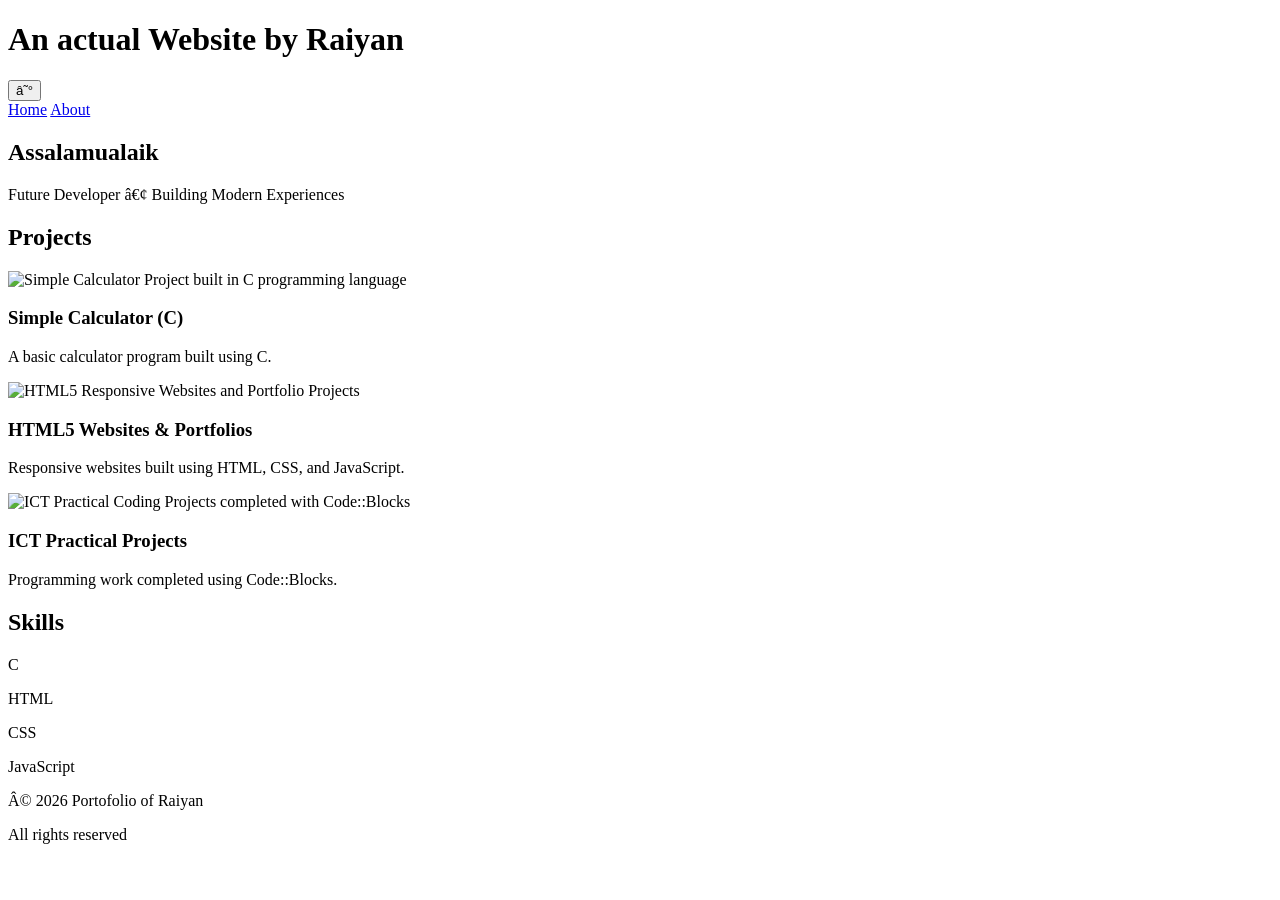
==== index.html @ a800b64b "Update index.html" ====
<!DOCTYPE html>
<html lang="en" style="scroll-behavior: smooth;>

  <head>
  <title>Portofolio of Raiyan | Home</title>
  
  <meta charset="UTF-8">
  
  <meta name="viewport" content="width=device-width, initial-scale=1.0">
  <meta name="google-site-verification" content="VRFyJ9jwSTkOz2XNoEHQQC7KIbP35BR7NeIlPm0Ntqk" />
  <meta name="msvalidate.01" content="E0E88FC212C81E618DA29B04C249A5FD" /> 
  <meta name="description" content="Portfolio of MD.Raiyan Sazid Khan - A future developer and programmer.">
  <meta name="keywords" content="website, portfolio, portfolio-website, portfolio-site, html-css-javascript, portfolio-page, portfolio-project, portofolio-of-raiyan, portofolio-of-md-raiyan-sazid-khan, md-raiyan-sazid-khan, raiyan, raiyan-sazid, md-raiyan, portofolio-of-aiyan, raiyan-sazid-khan">
  <meta name="author" content="MD.Raiyan Sazid Khan">
  <meta name="twitter:card" content="summary_large_image">
  <meta name="twitter:title" content="MD.Raiyan Sazid Khan - Portfolio Website">
  <meta name="twitter:description" content="Portofolio of MD. Raiyan Sazid Khan.">
  <meta name="twitter:image" content="https://wasdr1.github.io/Portofolio-of-Raiyan/banner.jpg">
  <meta name="robots" content="index, follow">
  <meta name="language" content="English">

  <meta property="og:image" content="https://wasdr1.github.io/Portofolio-of-Raiyan/banner.jpg">
  <meta property="og:title" content="MD.Raiyan Sazid Khan - Portfolio Website">
  <meta property="og:description" content="Explore the portfolio of MD.Raiyan Sazid Khan.">
  <meta property="og:type" content="website">
  <meta property="og:url" content="https://wasdr1.github.io/Portofolio-of-Raiyan/">

  <link rel="canonical" href="https://wasdr1.github.io/Portofolio-of-Raiyan/">
  <link rel="apple-touch-icon" sizes="180x180" href="apple-touch-icon.png">
  <link rel="icon" type="image/png" sizes="32x32" href="favicon-32x32.png">
  <link rel="icon" type="image/png" sizes="16x16" href="favicon-16x16.png">
  <link rel="icon" type="image/x-icon" href="favicon.ico">
  <link rel="manifest" href="site.webmanifest">
  <link rel="stylesheet" href="style.css">

  <script src="https://cdn.jsdelivr.net/npm/particles.js@2.0.0/particles.min.js"></script>

  <style>
    .particles-loader,
    .particles-fallback {
      position: fixed;
      right: 12px;
      bottom: 12px;
      background: rgba(0,0,0,0.6);
      color: #fff;
      padding: 6px 10px;
      font-size: 13px;
      border-radius: 8px;
      z-index: 10001;
      backdrop-filter: blur(6px);
    }
    .particles-loader { display: none; }
    .particles-loader[aria-hidden="false"] { display: block; }
    .particles-fallback { display: none; }
    .particles-fallback[aria-hidden="false"] { display: block; }
  </style>
</head>
<body>

<div id="loader">
  <div class="spinner"></div>
</div>

<div id="particles-js"></div>
<div id="particles-loader" class="particles-loader" aria-hidden="true" hidden>loading…</div>
<div id="particles-fallback" class="particles-fallback" aria-hidden="true" hidden>Background unavailable</div>

<header class="header glass">
  <h1 class="logo">An actual Website by Raiyan</h1>

  <button class="menu-toggle" aria-expanded="false" aria-controls="nav" onclick="toggleMenu()">☰</button>

  <nav id="nav">
    <a href="index.html">Home</a>
    <a href="about.html">About</a>
  </nav>
</header>

<section class="hero reveal active">
  <h2 class="neon"><span id="typing">Assalamualaikum, I'm Raiyan</span></h2>
  <p>Future Developer • Building Modern Experiences</p>
</section>

<section class="content reveal active">
  <h2>Projects</h2>
  <div class="cards">

    <div class="card glass tilt">
      <img src="SimpleCalculatorUsingC.jpg" class="project-img" alt="Simple Calculator Project built in C programming language">
      <h3>Simple Calculator (C)</h3>
      <p>A basic calculator program built using C.</p>
    </div>

    <div class="card glass tilt">
      <img src="HTML5WebsiteSample.jpg" class="project-img" alt="HTML5 Responsive Websites and Portfolio Projects">
      <h3>HTML5 Websites & Portfolios</h3>
      <p>Responsive websites built using HTML, CSS, and JavaScript.</p>
    </div>

    <div class="card glass tilt">
      <img src="ICTpracticalcoding.jpg" class="project-img" alt="ICT Practical Coding Projects completed with Code::Blocks">
      <h3>ICT Practical Projects</h3>
      <p>Programming work completed using Code::Blocks.</p>
    </div>

  </div>
</section>

<section class="content reveal">
  <h2>Skills</h2>

  <div class="skill">
    <p>C</p>
    <div class="bar"><div class="progress" data-width="64.8%"></div></div>
  </div>
  
  <div class="skill">
    <p>HTML</p>
    <div class="bar"><div class="progress" data-width="54.6%"></div></div>
  </div>

  <div class="skill">
    <p>CSS</p>
    <div class="bar"><div class="progress" data-width="16.9%"></div></div>
  </div>

  <div class="skill">
    <p>JavaScript</p>
    <div class="bar"><div class="progress" data-width="28.5%"></div></div>
  </div>

</section>

<footer>
  <p>© 2026 Portofolio of Raiyan</p>
  <p>All rights reserved</p>
</footer>

<script src="script.js" defer></script>
</body>
</html>
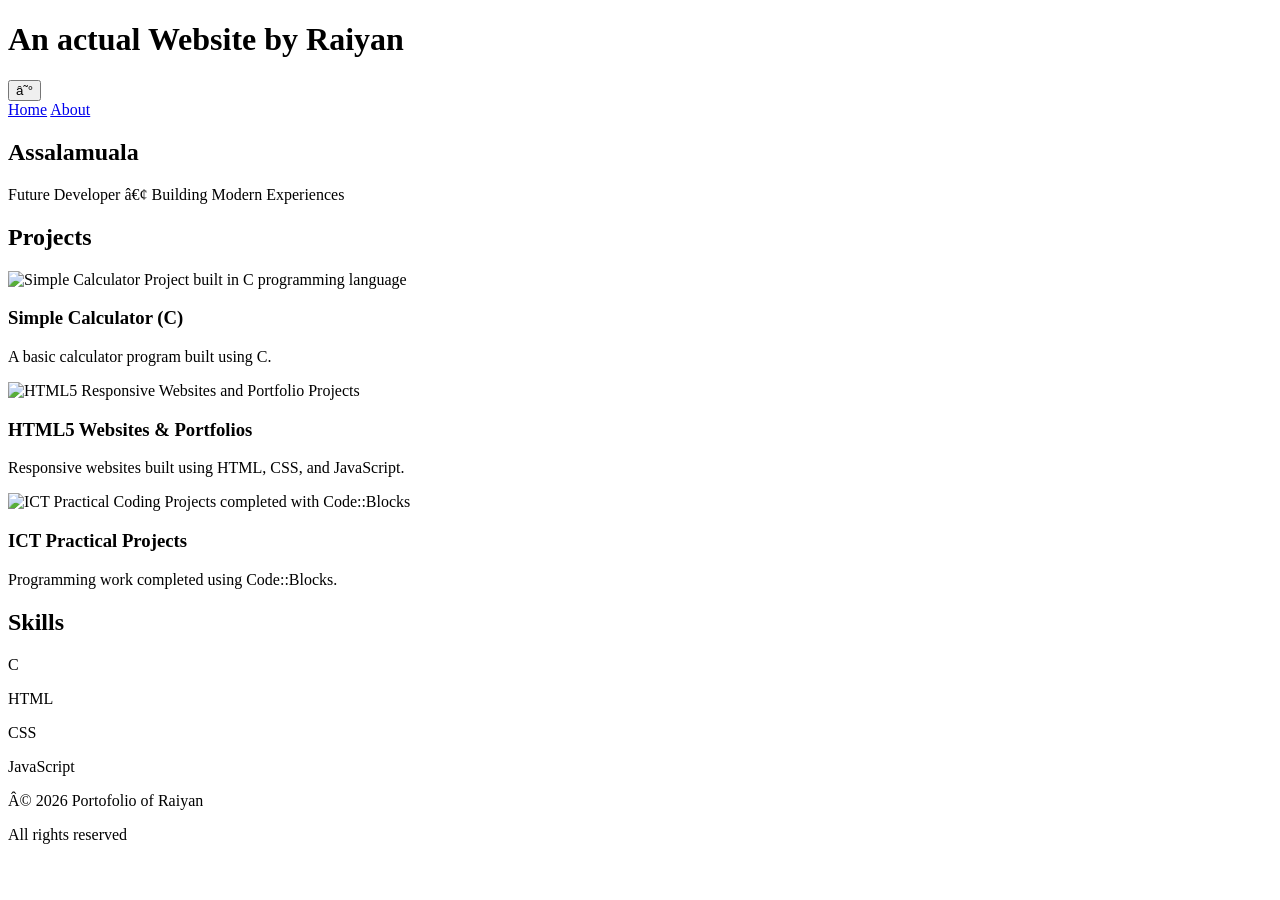
==== commit 3eb0e0a7: "Update index.html" ====
--- a/index.html
+++ b/index.html
@@ -7,8 +7,9 @@
   <meta charset="UTF-8">
   
   <meta name="viewport" content="width=device-width, initial-scale=1.0">
-  <meta name="google-site-verification" content="VRFyJ9jwSTkOz2XNoEHQQC7KIbP35BR7NeIlPm0Ntqk" />
-  <meta name="msvalidate.01" content="E0E88FC212C81E618DA29B04C249A5FD" /> 
+  
+  <meta name="google-site-verification" content="VRFyJ9jwSTkOz2XNoEHQQC7KIbP35BR7NeIlPm0Ntqk"/>
+  
   <meta name="description" content="Portfolio of MD.Raiyan Sazid Khan - A future developer and programmer.">
   <meta name="keywords" content="website, portfolio, portfolio-website, portfolio-site, html-css-javascript, portfolio-page, portfolio-project, portofolio-of-raiyan, portofolio-of-md-raiyan-sazid-khan, md-raiyan-sazid-khan, raiyan, raiyan-sazid, md-raiyan, portofolio-of-aiyan, raiyan-sazid-khan">
   <meta name="author" content="MD.Raiyan Sazid Khan">
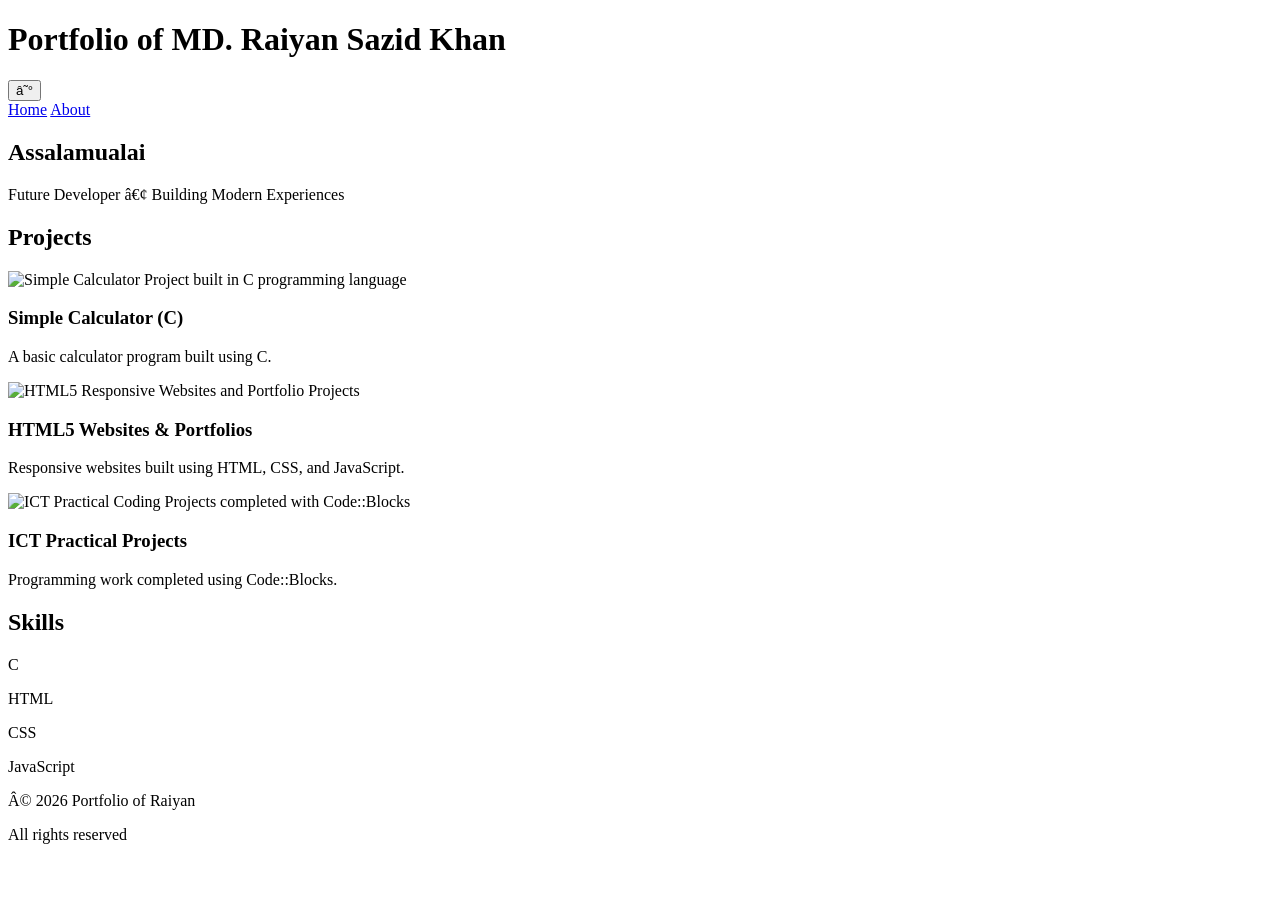
==== commit b4130178: "Update index.html" ====
--- a/index.html
+++ b/index.html
@@ -2,31 +2,32 @@
 <html lang="en" style="scroll-behavior: smooth;>
 
   <head>
-  <title>Portofolio of Raiyan | Home</title>
+  <title>Portfolio of Raiyan | Home</title>
   
   <meta charset="UTF-8">
   
   <meta name="viewport" content="width=device-width, initial-scale=1.0">
   
-  <meta name="google-site-verification" content="VRFyJ9jwSTkOz2XNoEHQQC7KIbP35BR7NeIlPm0Ntqk"/>
+  <meta name="google-site-verification" content="VRFyJ9jwSTkOz2XNoEHQQC7KIbP35BR7NeIlPm0Ntqk" />
+  <meta name="msvalidate.01" content="8707B14261473B76CBA3BA2D81817FEF" />
   
   <meta name="description" content="Portfolio of MD.Raiyan Sazid Khan - A future developer and programmer.">
-  <meta name="keywords" content="website, portfolio, portfolio-website, portfolio-site, html-css-javascript, portfolio-page, portfolio-project, portofolio-of-raiyan, portofolio-of-md-raiyan-sazid-khan, md-raiyan-sazid-khan, raiyan, raiyan-sazid, md-raiyan, portofolio-of-aiyan, raiyan-sazid-khan">
+  <meta name="keywords" content="website, portfolio, portfolio-website, portfolio-site, html-css-javascript, portfolio-page, portfolio-project, portfolio-of-raiyan, portfolio-of-md-raiyan-sazid-khan, md-raiyan-sazid-khan, raiyan, raiyan-sazid, md-raiyan, portfolio-of-raiyan, raiyan-sazid-khan">
   <meta name="author" content="MD.Raiyan Sazid Khan">
   <meta name="twitter:card" content="summary_large_image">
   <meta name="twitter:title" content="MD.Raiyan Sazid Khan - Portfolio Website">
-  <meta name="twitter:description" content="Portofolio of MD. Raiyan Sazid Khan.">
-  <meta name="twitter:image" content="https://wasdr1.github.io/Portofolio-of-Raiyan/banner.jpg">
+  <meta name="twitter:description" content="Portfolio of MD. Raiyan Sazid Khan.">
+  <meta name="twitter:image" content="https://wasdr1.github.io/Portfolio-of-Raiyan/banner.jpg">
   <meta name="robots" content="index, follow">
   <meta name="language" content="English">
 
-  <meta property="og:image" content="https://wasdr1.github.io/Portofolio-of-Raiyan/banner.jpg">
+  <meta property="og:image" content="https://wasdr1.github.io/Portfolio-of-Raiyan/banner.jpg">
   <meta property="og:title" content="MD.Raiyan Sazid Khan - Portfolio Website">
   <meta property="og:description" content="Explore the portfolio of MD.Raiyan Sazid Khan.">
   <meta property="og:type" content="website">
-  <meta property="og:url" content="https://wasdr1.github.io/Portofolio-of-Raiyan/">
+  <meta property="og:url" content="https://wasdr1.github.io/Portfolio-of-Raiyan/">
 
-  <link rel="canonical" href="https://wasdr1.github.io/Portofolio-of-Raiyan/">
+  <link rel="canonical" href="https://wasdr1.github.io/Portfolio-of-Raiyan/">
   <link rel="apple-touch-icon" sizes="180x180" href="apple-touch-icon.png">
   <link rel="icon" type="image/png" sizes="32x32" href="favicon-32x32.png">
   <link rel="icon" type="image/png" sizes="16x16" href="favicon-16x16.png">
@@ -67,7 +68,7 @@
 <div id="particles-fallback" class="particles-fallback" aria-hidden="true" hidden>Background unavailable</div>
 
 <header class="header glass">
-  <h1 class="logo">An actual Website by Raiyan</h1>
+  <h1 class="logo">Portfolio of MD. Raiyan Sazid Khan</h1>
 
   <button class="menu-toggle" aria-expanded="false" aria-controls="nav" onclick="toggleMenu()">☰</button>
 
@@ -117,23 +118,23 @@
   
   <div class="skill">
     <p>HTML</p>
-    <div class="bar"><div class="progress" data-width="54.6%"></div></div>
+    <div class="bar"><div class="progress" data-width="55.3%"></div></div>
   </div>
 
   <div class="skill">
     <p>CSS</p>
-    <div class="bar"><div class="progress" data-width="16.9%"></div></div>
+    <div class="bar"><div class="progress" data-width="16.6%"></div></div>
   </div>
 
   <div class="skill">
     <p>JavaScript</p>
-    <div class="bar"><div class="progress" data-width="28.5%"></div></div>
+    <div class="bar"><div class="progress" data-width="28.1%"></div></div>
   </div>
 
 </section>
 
 <footer>
-  <p>© 2026 Portofolio of Raiyan</p>
+  <p>© 2026 Portfolio of Raiyan</p>
   <p>All rights reserved</p>
 </footer>
 
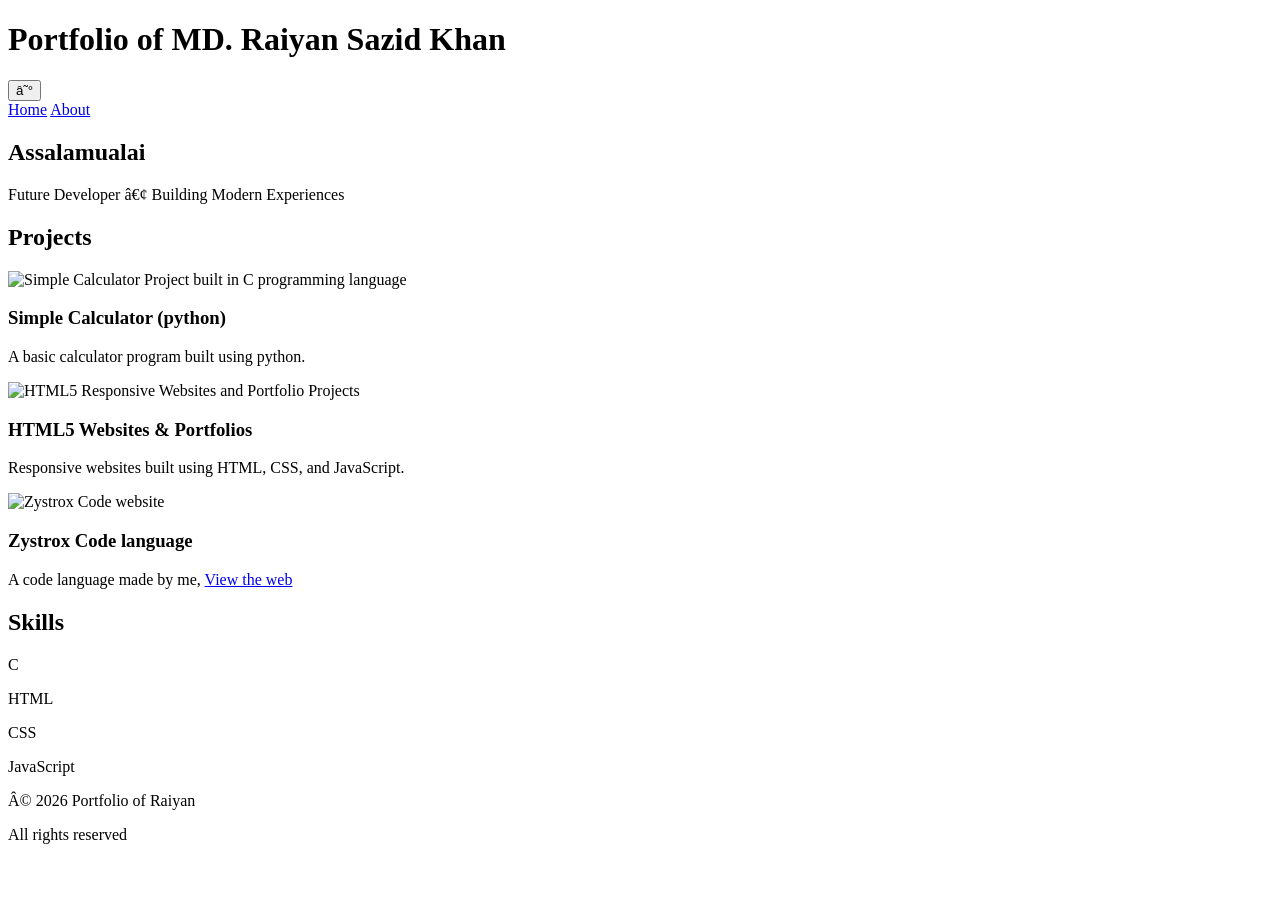
==== commit a715cb49: "Update project descriptions and images in index.html" ====
--- a/index.html
+++ b/index.html
@@ -89,8 +89,8 @@
 
     <div class="card glass tilt">
       <img src="SimpleCalculatorUsingC.jpg" class="project-img" alt="Simple Calculator Project built in C programming language">
-      <h3>Simple Calculator (C)</h3>
-      <p>A basic calculator program built using C.</p>
+      <h3>Simple Calculator (python)</h3>
+      <p>A basic calculator program built using python.</p>
     </div>
 
     <div class="card glass tilt">
@@ -100,9 +100,9 @@
     </div>
 
     <div class="card glass tilt">
-      <img src="ICTpracticalcoding.jpg" class="project-img" alt="ICT Practical Coding Projects completed with Code::Blocks">
-      <h3>ICT Practical Projects</h3>
-      <p>Programming work completed using Code::Blocks.</p>
+      <img src="ZystroxCode.png" class="project-img" alt="Zystrox Code website">
+      <h3>Zystrox Code language</h3>
+      <p>A code language made by me, <a href="https://wasdr1.github.io//Zystrox-Code/">View the web</a></p>
     </div>
 
   </div>
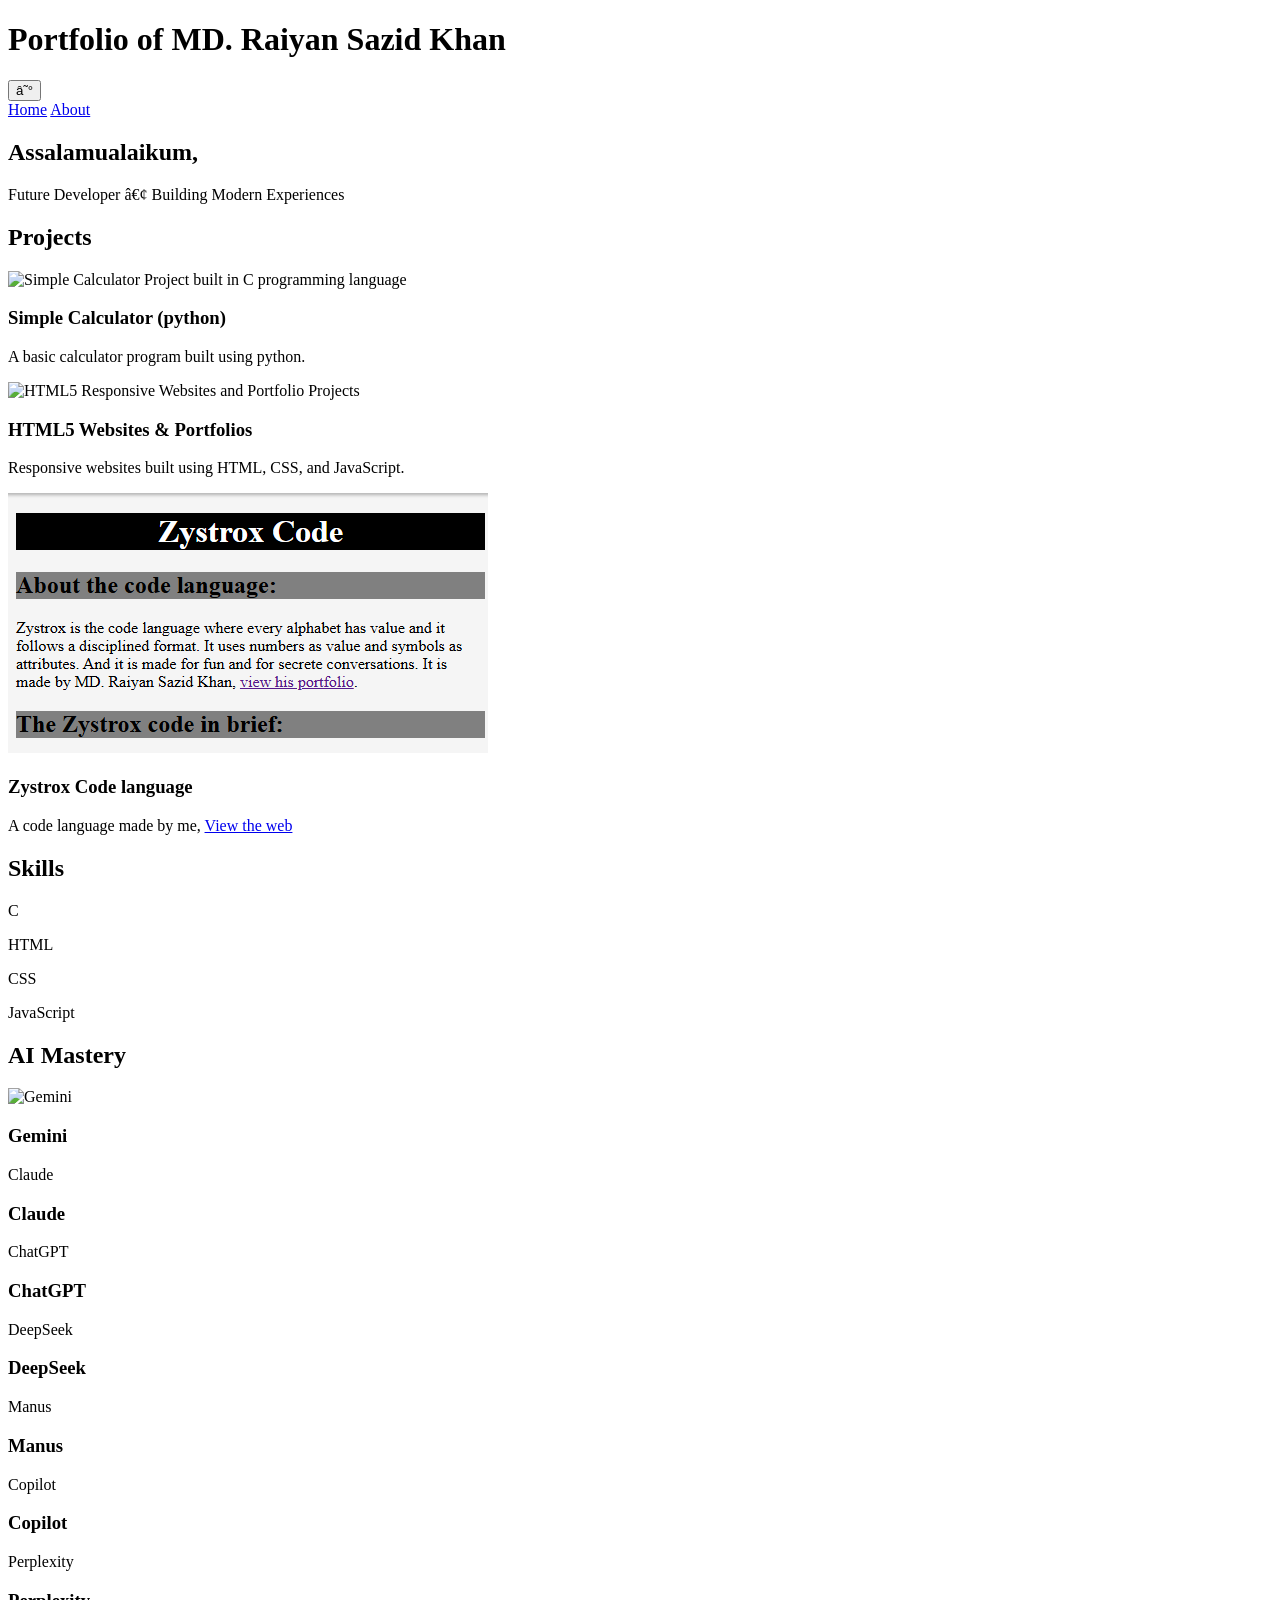
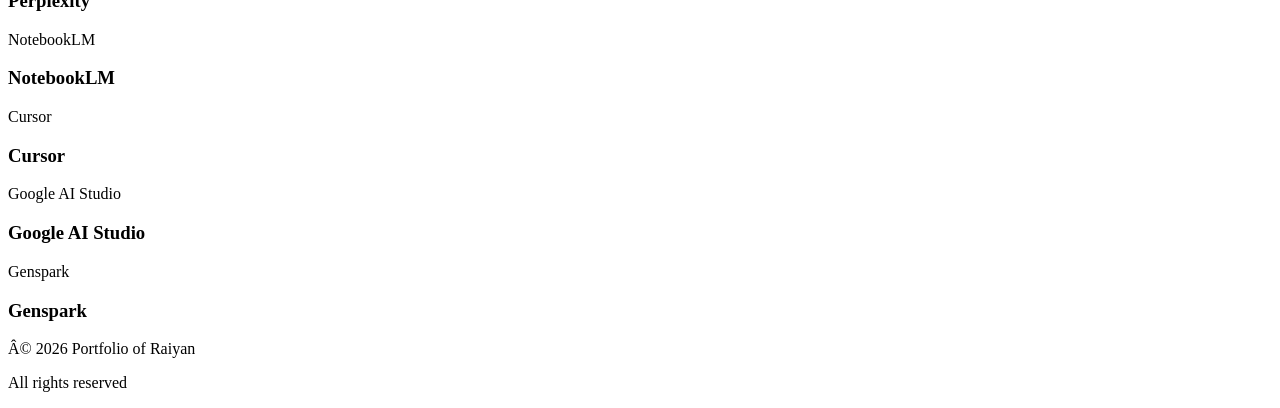
==== commit 89863871: "Add AI Mastery section to portfolio" ====
--- a/index.html
+++ b/index.html
@@ -131,6 +131,67 @@
     <div class="bar"><div class="progress" data-width="28.1%"></div></div>
   </div>
 
+<h2>AI Mastery</h2>
+
+<div class="ai-grid">
+
+  <div class="ai-card glass">
+    <img src="https://www.gstatic.com/lamda/images/gemini_sparkle_v002_668e6f2d7d.svg" alt="Gemini">
+    <h3>Gemini</h3>
+  </div>
+
+  <div class="ai-card glass">
+    <div class="ai-logo">Claude</div>
+    <h3>Claude</h3>
+  </div>
+
+  <div class="ai-card glass">
+    <div class="ai-logo">ChatGPT</div>
+    <h3>ChatGPT</h3>
+  </div>
+
+  <div class="ai-card glass">
+    <div class="ai-logo">DeepSeek</div>
+    <h3>DeepSeek</h3>
+  </div>
+
+  <div class="ai-card glass">
+    <div class="ai-logo">Manus</div>
+    <h3>Manus</h3>
+  </div>
+
+  <div class="ai-card glass">
+    <div class="ai-logo">Copilot</div>
+    <h3>Copilot</h3>
+  </div>
+
+  <div class="ai-card glass">
+    <div class="ai-logo">Perplexity</div>
+    <h3>Perplexity</h3>
+  </div>
+
+  <div class="ai-card glass">
+    <div class="ai-logo">NotebookLM</div>
+    <h3>NotebookLM</h3>
+  </div>
+
+  <div class="ai-card glass">
+    <div class="ai-logo">Cursor</div>
+    <h3>Cursor</h3>
+  </div>
+
+  <div class="ai-card glass">
+    <div class="ai-logo">Google AI Studio</div>
+    <h3>Google AI Studio</h3>
+  </div>
+
+  <div class="ai-card glass">
+    <div class="ai-logo">Genspark</div>
+    <h3>Genspark</h3>
+  </div>
+
+</div>
+  
 </section>
 
 <footer>
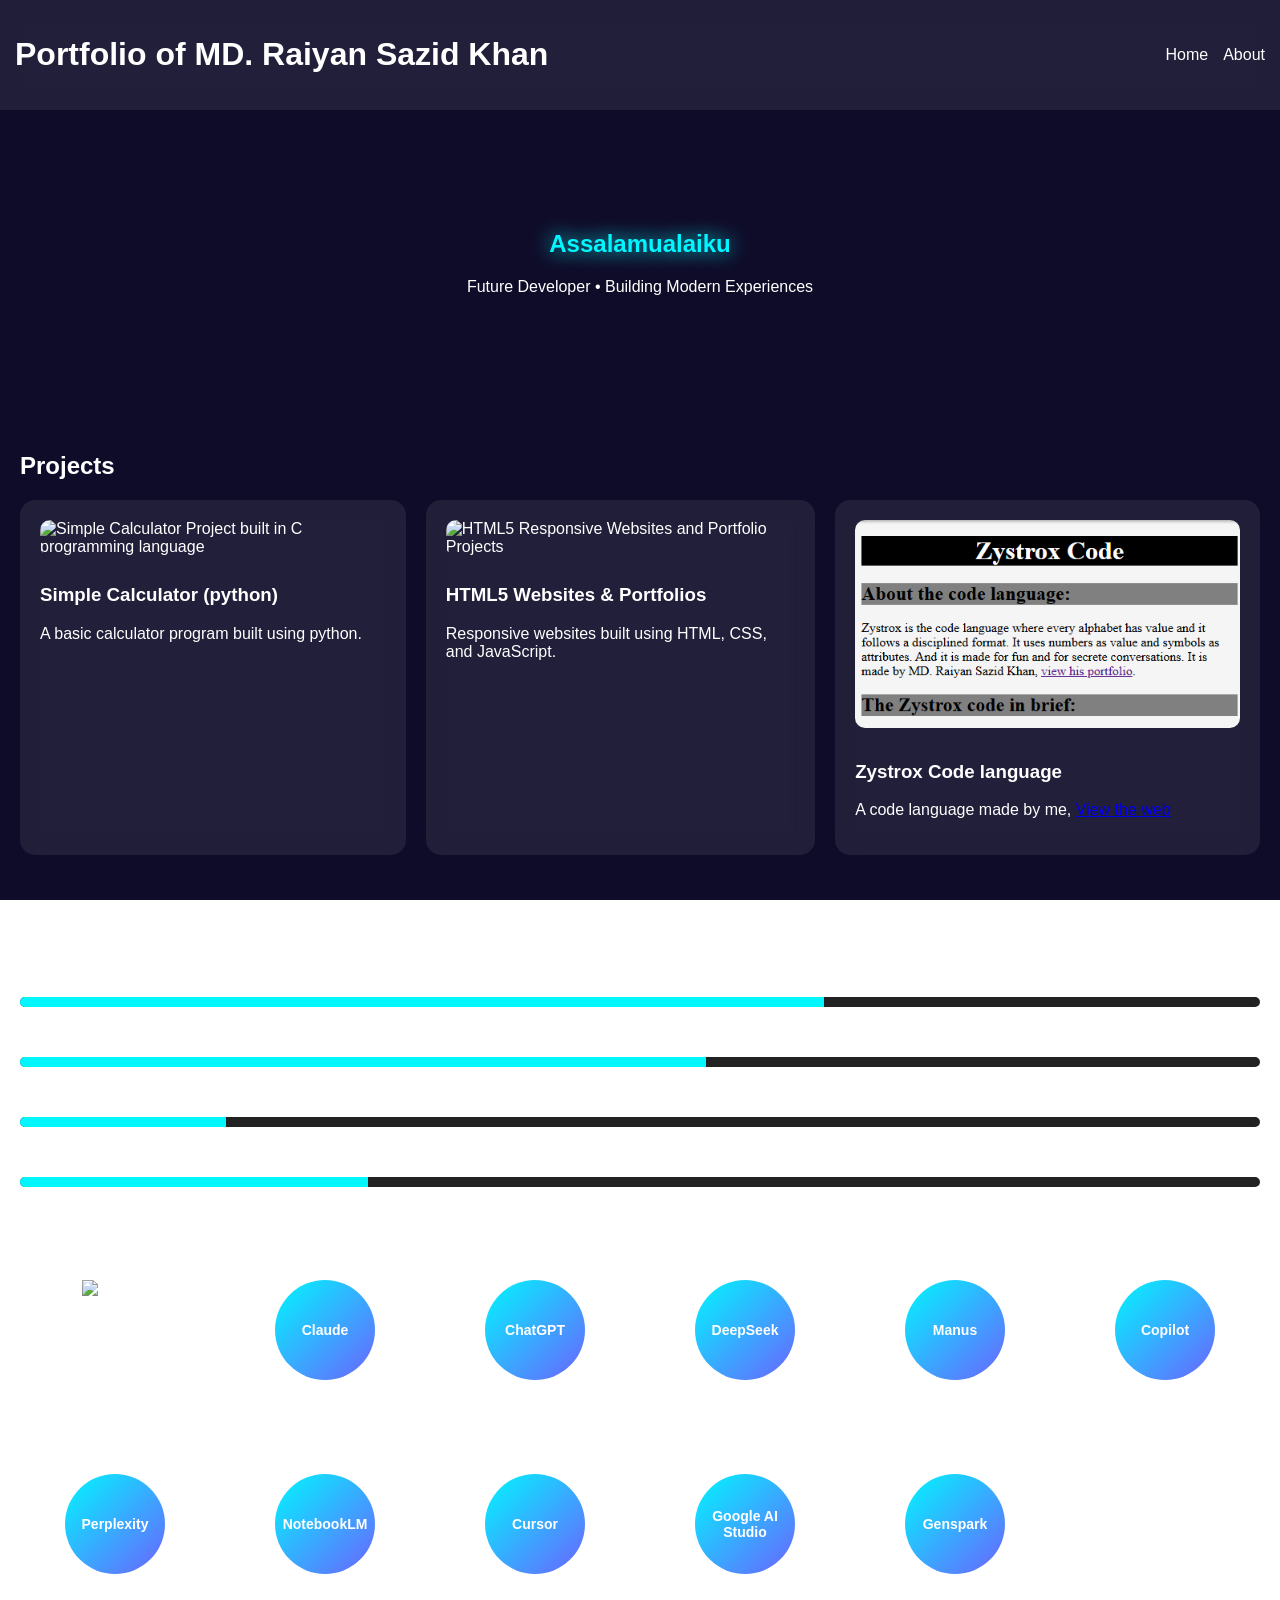
==== commit 36450ff2: "Fix HTML formatting and structure" ====
--- a/index.html
+++ b/index.html
@@ -1,5 +1,5 @@
 <!DOCTYPE html>
-<html lang="en" style="scroll-behavior: smooth;>
+<html lang="en" style="scroll-behavior: smooth;">
 
   <head>
   <title>Portfolio of Raiyan | Home</title>
--- a/style.css
+++ b/style.css
@@ -0,0 +1,255 @@
+body {
+  margin: 0;
+  font-family: 'Segoe UI', sans-serif;
+  color: white;
+}
+
+/* Background */
+#particles-js {
+  position: fixed;
+  width: 100%;
+  height: 100%;
+  background: #0f0c29;
+  z-index: -1;
+}
+
+/* Loader */
+#loader {
+  position: fixed;
+  width: 100%;
+  height: 100%;
+  background: #0f0c29;
+  display: flex;
+  justify-content: center;
+  align-items: center;
+  z-index: 9999;
+  transition: opacity 0.5s ease;
+}
+
+.spinner {
+  width: 50px;
+  height: 50px;
+  border: 4px solid rgba(255,255,255,0.2);
+  border-top: 4px solid #00f7ff;
+  border-radius: 50%;
+  animation: spin 3s linear infinite;
+}
+
+@keyframes spin {
+  to {
+    transform: rotate(360deg);
+  }
+}
+
+/* Glass effect */
+.glass {
+  background: rgba(255,255,255,0.08);
+  backdrop-filter: blur(12px);
+}
+
+/* Header */
+.header {
+  display: flex;
+  justify-content: space-between;
+  align-items: center;
+  padding: 15px;
+}
+
+/* Navigation */
+nav {
+  display: flex;
+  gap: 15px;
+}
+
+nav a {
+  color: white;
+  text-decoration: none;
+  transition: 0.3s;
+}
+
+nav a:hover {
+  color: #00f7ff;
+}
+
+/* Hero */
+.hero {
+  text-align: center;
+  padding: 100px 20px;
+}
+
+/* Neon text */
+.neon {
+  color: #00f7ff;
+  text-shadow: 0 0 20px #00f7ff;
+}
+
+/* Content */
+.content {
+  padding: 20px;
+}
+
+/* Cards */
+.cards {
+  display: flex;
+  gap: 20px;
+}
+
+.card {
+  padding: 20px;
+  border-radius: 15px;
+  transition: 0.3s;
+}
+
+.card:hover {
+  transform: translateY(-10px);
+  box-shadow: 0 0 25px #00f7ff;
+}
+
+/* 3D tilt */
+.tilt:hover {
+  transform: rotateY(10deg) rotateX(10deg);
+}
+
+/* Project images */
+.project-img {
+  width: 100%;
+  border-radius: 10px;
+  margin-bottom: 10px;
+}
+
+/* Skills */
+.skill {
+  margin: 15px 0;
+}
+
+.bar {
+  background: #222;
+  border-radius: 10px;
+  overflow: hidden;
+}
+
+.progress {
+  height: 10px;
+  background: #00f7ff;
+  width: 0;
+  transition: width 1.5s ease;
+}
+
+/* Profile */
+.profile-img {
+  width: 150px;
+  border-radius: 50%;
+  border: 2px solid #00f7ff;
+}
+
+/* Reveal animation */
+.reveal {
+  opacity: 0;
+  transform: translateY(40px);
+  transition: 0.6s;
+}
+
+.reveal.active {
+  opacity: 1;
+  transform: translateY(0);
+}
+
+/* Footer */
+footer {
+  text-align: center;
+  padding: 15px;
+}
+
+/* Mobile menu */
+.menu-toggle {
+  display: none;
+  font-size: 24px;
+  background: none;
+  color: white;
+  border: none;
+}
+
+@media (max-width: 768px) {
+  .cards {
+    flex-direction: column;
+  }
+
+  nav {
+    display: none;
+    flex-direction: column;
+    background: #111;
+    position: absolute;
+    right: 0;
+    top: 60px;
+    padding: 10px;
+  }
+
+  nav.active {
+    display: flex;
+  }
+
+  .menu-toggle {
+    display: block;
+  }
+}
+
+/* AI Mastery */
+
+.ai-grid {
+  display: grid;
+  grid-template-columns: repeat(auto-fit, minmax(180px, 1fr));
+  gap: 20px;
+  margin-top: 25px;
+}
+
+.ai-card {
+  text-align: center;
+  padding: 20px;
+  border-radius: 15px;
+  transition: 0.3s ease;
+}
+
+.ai-card:hover {
+  transform: translateY(-8px);
+  box-shadow: 0 0 25px #00f7ff;
+}
+
+.ai-card img {
+  width: 80px;
+  height: 80px;
+  object-fit: contain;
+  margin-bottom: 12px;
+}
+
+.ai-logo {
+  width: 80px;
+  height: 80px;
+  margin: 0 auto 12px;
+  border-radius: 50%;
+  background: linear-gradient(135deg, #00f7ff, #6c63ff);
+  display: flex;
+  align-items: center;
+  justify-content: center;
+  color: white;
+  font-weight: bold;
+  font-size: 14px;
+  text-align: center;
+  padding: 10px;
+}
+
+.ai-card h3 {
+  margin: 0;
+  color: white;
+}
+
+@media (max-width: 768px) {
+  .ai-grid {
+    grid-template-columns: repeat(2, 1fr);
+  }
+}
+
+@media (max-width: 480px) {
+  .ai-grid {
+    grid-template-columns: 1fr;
+  }
+}
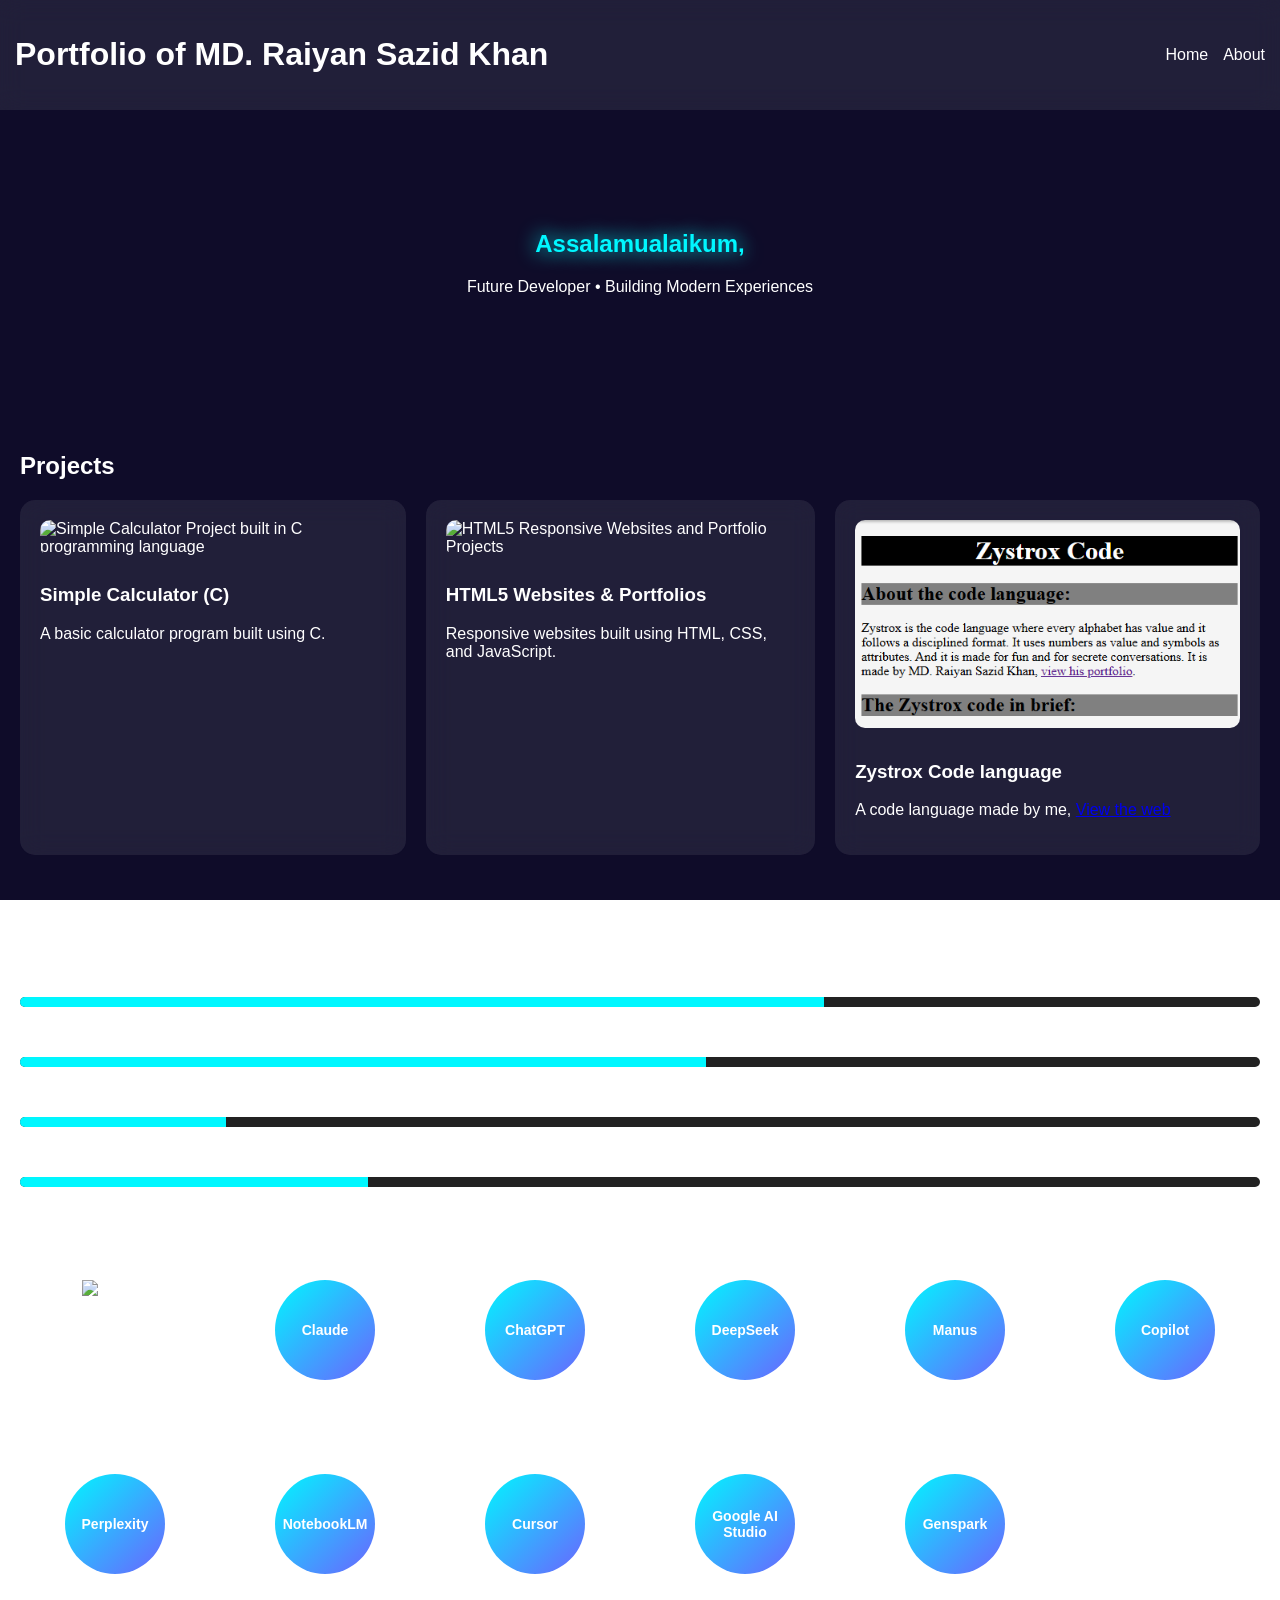
==== commit 3b68152d: "Refactor index.html for clarity and structure Updated project descriptions and fixed HTML structure." ====
--- a/index.html
+++ b/index.html
@@ -1,18 +1,17 @@
 <!DOCTYPE html>
 <html lang="en" style="scroll-behavior: smooth;">
 
-  <head>
+<head>
   <title>Portfolio of Raiyan | Home</title>
-  
+
   <meta charset="UTF-8">
-  
   <meta name="viewport" content="width=device-width, initial-scale=1.0">
-  
+
   <meta name="google-site-verification" content="VRFyJ9jwSTkOz2XNoEHQQC7KIbP35BR7NeIlPm0Ntqk" />
   <meta name="msvalidate.01" content="8707B14261473B76CBA3BA2D81817FEF" />
-  
+
   <meta name="description" content="Portfolio of MD.Raiyan Sazid Khan - A future developer and programmer.">
-  <meta name="keywords" content="website, portfolio, portfolio-website, portfolio-site, html-css-javascript, portfolio-page, portfolio-project, portfolio-of-raiyan, portfolio-of-md-raiyan-sazid-khan, md-raiyan-sazid-khan, raiyan, raiyan-sazid, md-raiyan, portfolio-of-raiyan, raiyan-sazid-khan">
+  <meta name="keywords" content="website, portfolio, portfolio-website, portfolio-site, html, css, javascript, web-development, Raiyan Sazid Khan">
   <meta name="author" content="MD.Raiyan Sazid Khan">
   <meta name="twitter:card" content="summary_large_image">
   <meta name="twitter:title" content="MD.Raiyan Sazid Khan - Portfolio Website">
@@ -34,28 +33,6 @@
   <link rel="icon" type="image/x-icon" href="favicon.ico">
   <link rel="manifest" href="site.webmanifest">
   <link rel="stylesheet" href="style.css">
-
-  <script src="https://cdn.jsdelivr.net/npm/particles.js@2.0.0/particles.min.js"></script>
-
-  <style>
-    .particles-loader,
-    .particles-fallback {
-      position: fixed;
-      right: 12px;
-      bottom: 12px;
-      background: rgba(0,0,0,0.6);
-      color: #fff;
-      padding: 6px 10px;
-      font-size: 13px;
-      border-radius: 8px;
-      z-index: 10001;
-      backdrop-filter: blur(6px);
-    }
-    .particles-loader { display: none; }
-    .particles-loader[aria-hidden="false"] { display: block; }
-    .particles-fallback { display: none; }
-    .particles-fallback[aria-hidden="false"] { display: block; }
-  </style>
 </head>
 <body>
 
@@ -89,8 +66,8 @@
 
     <div class="card glass tilt">
       <img src="SimpleCalculatorUsingC.jpg" class="project-img" alt="Simple Calculator Project built in C programming language">
-      <h3>Simple Calculator (python)</h3>
-      <p>A basic calculator program built using python.</p>
+      <h3>Simple Calculator (C)</h3>
+      <p>A basic calculator program built using C.</p>
     </div>
 
     <div class="card glass tilt">
@@ -102,7 +79,7 @@
     <div class="card glass tilt">
       <img src="ZystroxCode.png" class="project-img" alt="Zystrox Code website">
       <h3>Zystrox Code language</h3>
-      <p>A code language made by me, <a href="https://wasdr1.github.io//Zystrox-Code/">View the web</a></p>
+      <p>A code language made by me, <a href="https://wasdr1.github.io/Zystrox-Code/">View the web</a></p>
     </div>
 
   </div>
@@ -115,7 +92,7 @@
     <p>C</p>
     <div class="bar"><div class="progress" data-width="64.8%"></div></div>
   </div>
-  
+
   <div class="skill">
     <p>HTML</p>
     <div class="bar"><div class="progress" data-width="55.3%"></div></div>
@@ -191,7 +168,7 @@
   </div>
 
 </div>
-  
+
 </section>
 
 <footer>
@@ -199,6 +176,8 @@
   <p>All rights reserved</p>
 </footer>
 
+<!-- particles.js (deferred) -->
+<script src="https://cdn.jsdelivr.net/npm/particles.js@2.0.0/particles.min.js" defer></script>
 <script src="script.js" defer></script>
 </body>
 </html>
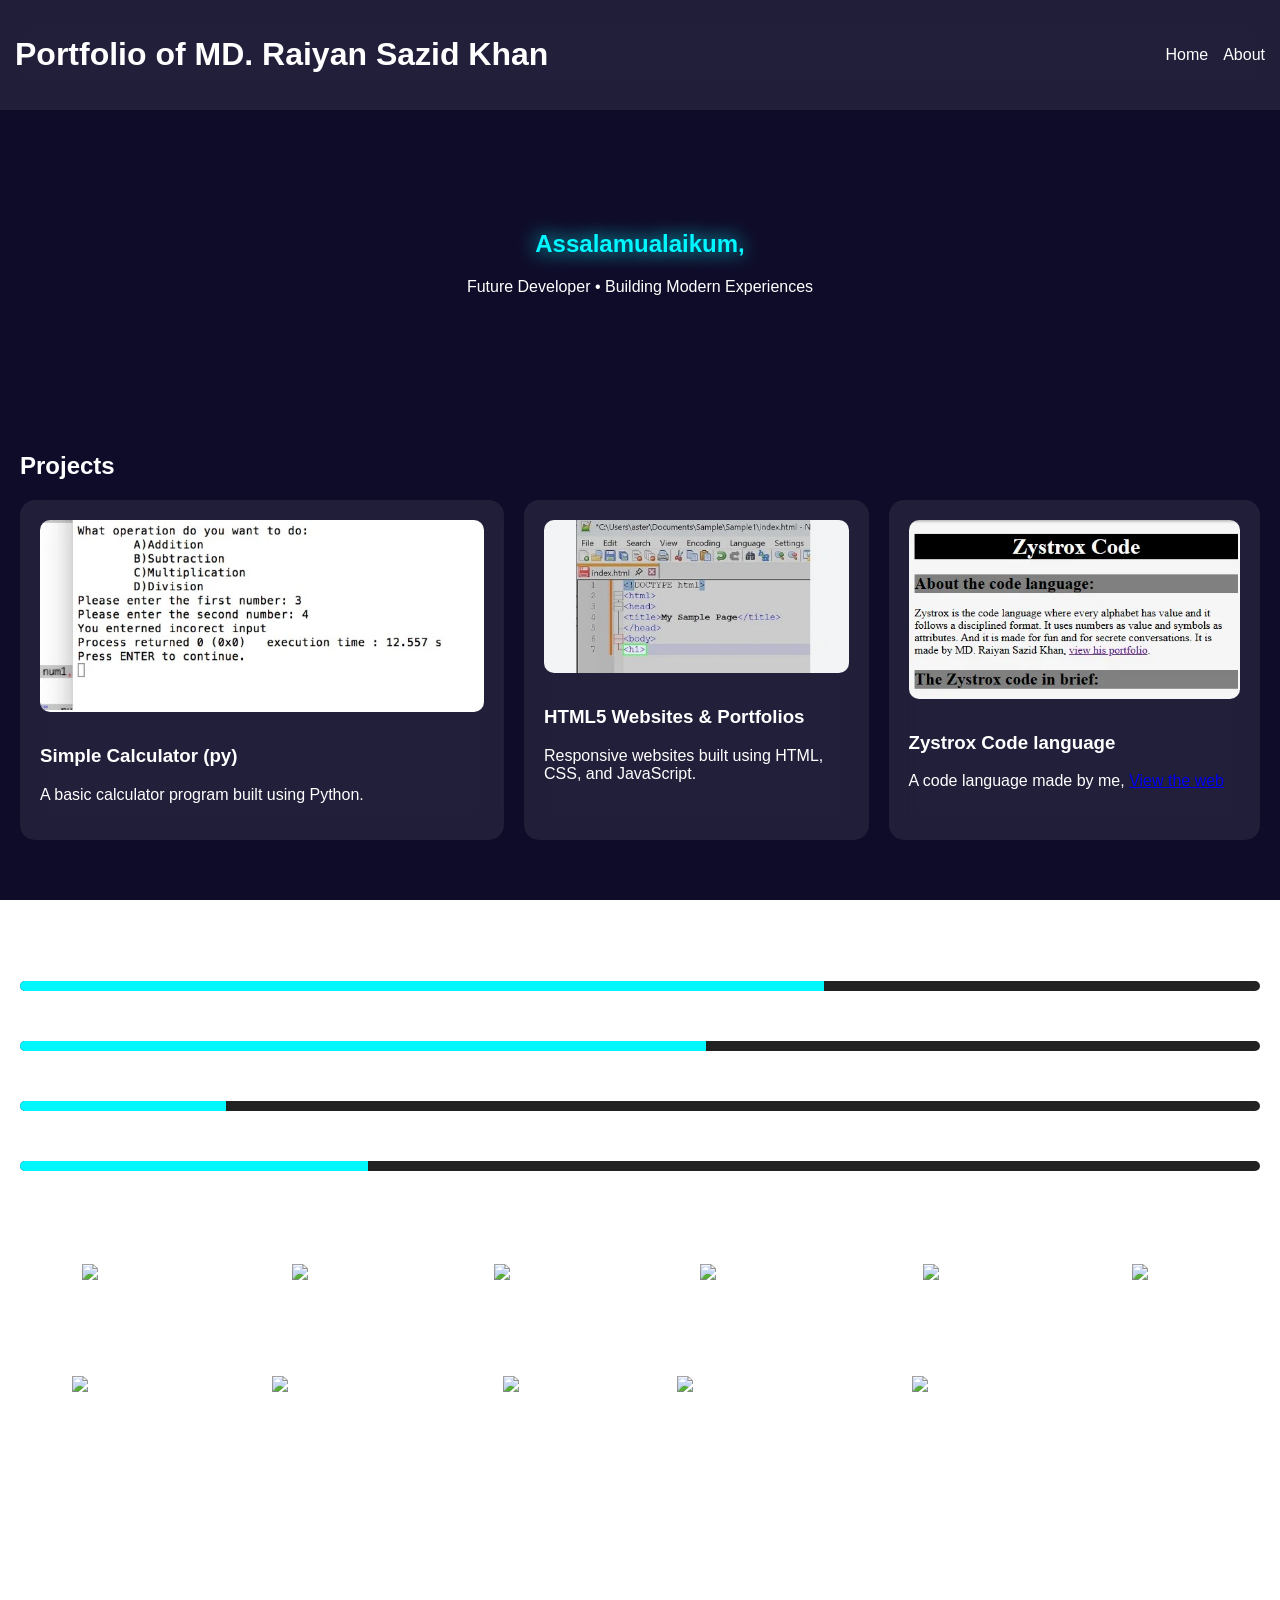
==== commit b75d8107: "Modify project details and images in index.html Updated project images and descriptions in the portf" ====
--- a/index.html
+++ b/index.html
@@ -65,19 +65,19 @@
   <div class="cards">
 
     <div class="card glass tilt">
-      <img src="SimpleCalculatorUsingC.jpg" class="project-img" alt="Simple Calculator Project built in C programming language">
-      <h3>Simple Calculator (C)</h3>
-      <p>A basic calculator program built using C.</p>
+      <img src="Calculator.webp" class="project-img" alt="Simple Calculator Project">
+      <h3>Simple Calculator (py)</h3>
+      <p>A basic calculator program built using Python.</p>
     </div>
 
     <div class="card glass tilt">
-      <img src="HTML5WebsiteSample.jpg" class="project-img" alt="HTML5 Responsive Websites and Portfolio Projects">
+      <img src="HTML5WebsiteSample.webp" class="project-img" alt="HTML5 Responsive Websites and Portfolio Projects">
       <h3>HTML5 Websites & Portfolios</h3>
       <p>Responsive websites built using HTML, CSS, and JavaScript.</p>
     </div>
 
     <div class="card glass tilt">
-      <img src="ZystroxCode.png" class="project-img" alt="Zystrox Code website">
+      <img src="ZystroxCode.webp" class="project-img" alt="Zystrox Code website">
       <h3>Zystrox Code language</h3>
       <p>A code language made by me, <a href="https://wasdr1.github.io/Zystrox-Code/">View the web</a></p>
     </div>
@@ -113,57 +113,57 @@
 <div class="ai-grid">
 
   <div class="ai-card glass">
-    <img src="https://www.gstatic.com/lamda/images/gemini_sparkle_v002_668e6f2d7d.svg" alt="Gemini">
+    <img src="Gemini.webp" alt="Gemini">
     <h3>Gemini</h3>
   </div>
 
   <div class="ai-card glass">
-    <div class="ai-logo">Claude</div>
+    <img src="Claude.webp" alt="Claude">
     <h3>Claude</h3>
   </div>
 
   <div class="ai-card glass">
-    <div class="ai-logo">ChatGPT</div>
+    <img src="ChatGPT.webp" alt="ChatGPT">
     <h3>ChatGPT</h3>
   </div>
 
   <div class="ai-card glass">
-    <div class="ai-logo">DeepSeek</div>
+    <img src="Deepseek.webp" alt="DeepSeek">
     <h3>DeepSeek</h3>
   </div>
 
   <div class="ai-card glass">
-    <div class="ai-logo">Manus</div>
+    <img src="Manus.webp" alt="Manus">
     <h3>Manus</h3>
   </div>
 
   <div class="ai-card glass">
-    <div class="ai-logo">Copilot</div>
+    <img src="Copilot.webp" alt="Copilot">
     <h3>Copilot</h3>
   </div>
 
   <div class="ai-card glass">
-    <div class="ai-logo">Perplexity</div>
+    <img src="Perplexity.webp" alt="Perplexity">
     <h3>Perplexity</h3>
   </div>
 
   <div class="ai-card glass">
-    <div class="ai-logo">NotebookLM</div>
+    <img src="NotebookLM.webp" alt="NotebookLM">
     <h3>NotebookLM</h3>
   </div>
 
   <div class="ai-card glass">
-    <div class="ai-logo">Cursor</div>
+    <img src="Cursor.webp" alt="Cursor">
     <h3>Cursor</h3>
   </div>
 
   <div class="ai-card glass">
-    <div class="ai-logo">Google AI Studio</div>
+    <img src="GoogleAIStudio.webp" alt="Google AI Studio">
     <h3>Google AI Studio</h3>
   </div>
 
   <div class="ai-card glass">
-    <div class="ai-logo">Genspark</div>
+    <img src="Genspark.webp" alt="Genspark">
     <h3>Genspark</h3>
   </div>
 
--- a/style.css
+++ b/style.css
@@ -44,6 +44,7 @@
 /* Glass effect */
 .glass {
   background: rgba(255,255,255,0.08);
+  -webkit-backdrop-filter: blur(12px);
   backdrop-filter: blur(12px);
 }
 
@@ -100,12 +101,17 @@
   transition: 0.3s;
 }
 
+/* Lift + neon shadow on hover */
 .card:hover {
-  transform: translateY(-10px);
   box-shadow: 0 0 25px #00f7ff;
 }
 
-/* 3D tilt */
+/* Ensure elements with both .card and .tilt get both translate + rotate */
+.card.tilt:hover {
+  transform: translateY(-10px) rotateY(10deg) rotateX(10deg);
+}
+
+/* Keep tilt-only fallback (if not also .card) */
 .tilt:hover {
   transform: rotateY(10deg) rotateX(10deg);
 }
